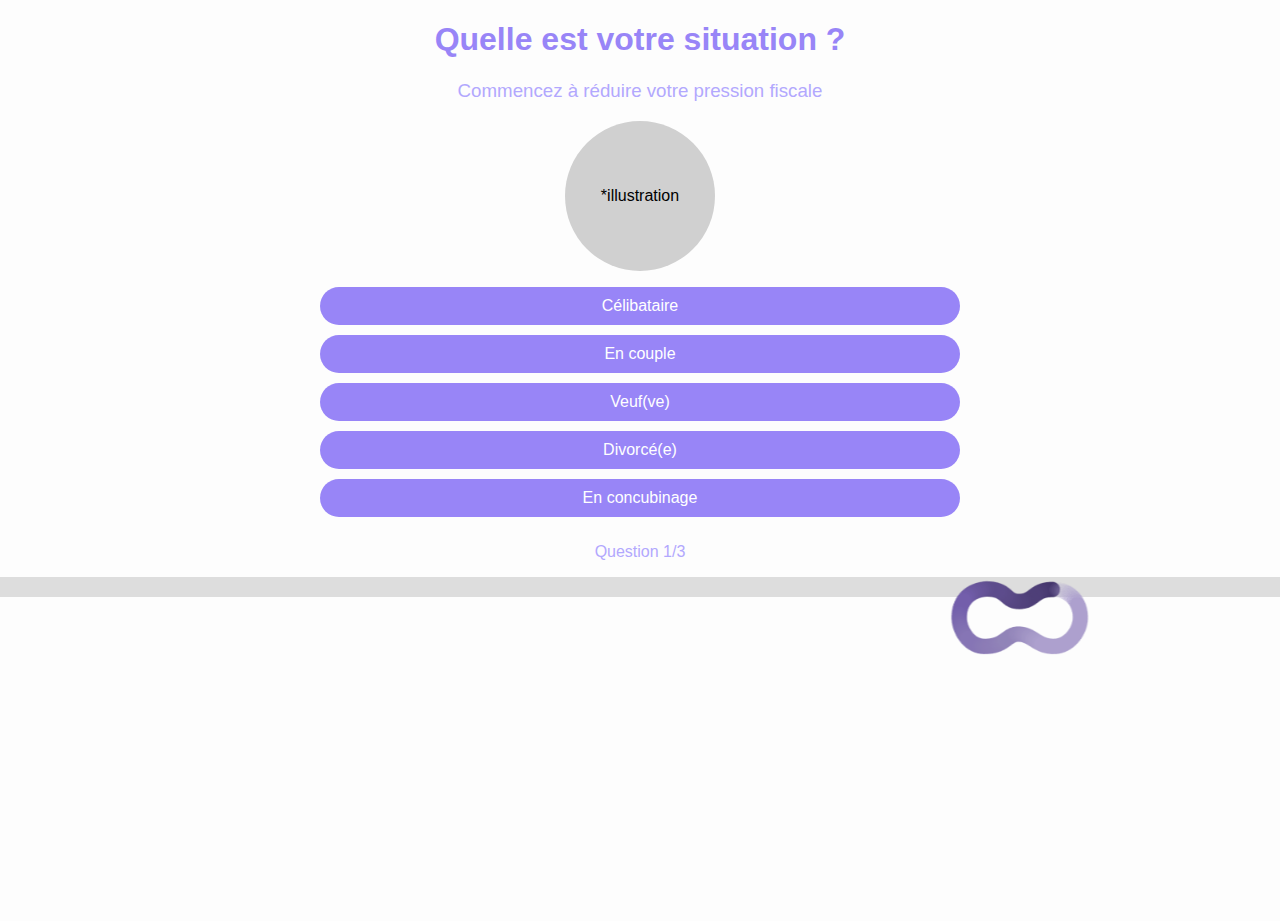
==== index.html @ 0e79bb0a "Add files via upload" ====
<!DOCTYPE html>
<html>

<head>
    <title>Fomrulaire Interfactif</title>
    <link rel="stylesheet" type="text/css" href="index.css">
</head>

<body>
    
    <!-- formulaire générale -->
    <div id="general"> 

        <!-- Form-1 -->
        <div id="form-1">
            <h1>Quelle est votre situation ?</h1>
            <h3>Commencez à réduire votre pression fiscale</h3>

            <!-- illustration de la situation présenté -->
            <div class="img">
                <span>*illustration</span>
            </div>
            
            <!-- Creer un espacement -->
            <p id="espace"></p>

            <!-- choix possibles -->
            <div class="options">
                <button onclick="move()">Célibataire</button>
                <button onclick="move()">En couple</button>
                <button onclick="move()">Veuf(ve)</button>
                <button onclick="move()">Divorcé(e)</button>
                <button onclick="move()">En concubinage</button>
            </div>

            <!-- gif animé qui imite le symbole de l'infini -->
            <div class="loading">
                <img src="chooze-loading.gif" alt="mon gif-loading...">
            </div>

            <!-- Numéro de la question en cours -->
            <p id="QT" class="hidden-lasted">Question 1/3</p>
            
            <!-- Barre de progression -->
            <div id="progress-bar-container">
                <div id="progress-bar"></div>
            </div>
        </div>
        
        <!-- Creer un espacement -->
        <p id="espace"></p>

        <!-- Form-2 -->
        <div id="form-2" class="hidden">
            <h1>Quel est votre âge ?</h1>
            <h3>Commencez à réduire votre pression fiscale</h3>

            <div class="img">
                <span>*illustration</span>
            </div>
            <p id="espace"></p>


            <div class="options">
                <button onclick="move()">18-25</button>
                <button onclick="move()">26-40</button>
                <button onclick="move()">41-55</button>
                <button onclick="move()">55+</button>
            </div>
            <div class="loading">
                <img src="chooze-loading.gif" alt="mon gif-loading...">
            </div>

            <p id="QT" class="hidden-lasted">Question 1/3</p>
            <!-- Barre de progression -->
            <div id="progress-bar-container">
                <div id="progress-bar"></div>
            </div>
        </div>

        <!-- Form-3 -->
        <div id="form-3" class="hidden">
            <h1>Combien d'enfants avez-vous à charge ?</h1>
            <h3>Commencez à réduire votre pression fiscale</h3>

            <div class="img">
                <span>*illustration</span>
            </div>
            <p id="espace"></p>

            <div class="options">
                <button onclick="move()">0</button>
                <button onclick="move()">1</button>
                <button onclick="move()">2</button>
                <button onclick="move()">3+</button>
            </div>
            <div class="loading">
                <img src="chooze-loading.gif" alt="mon gif-loading...">
            </div>
            <p id="QT" class="hidden-lasted">Question 1/3</p>
            <!-- Barre de progression -->
            <div id="progress-bar-container">
                <div id="progress-bar"></div>
            </div>
        </div>

        <!-- GIF de chargement -->
        <div id="loading-gif" class="hidden-gif">
            <img src="chooze-logo-anime.gif" alt="Chargement...">
        </div>
    </div>
    
    <script src="index.js"></script>
</body>

</html>
---- index.css ----
body {
    font-family: Arial, sans-serif;
    margin: 20px;
    background-color: #fdfdfd;
    position: relative;
    min-height: 100vh;
    padding: 0;
    margin: 0;
}

h1 {
    text-align: center;
    color: #9885F7;

}

h2 {
    margin-top: 0;
    color: #9885F7;
    text-align: center;
}
h3 {
    margin-top: 0;
    color: #b2a8fe;
    text-align: center;
    font-weight: lighter;
}

#form-1 {
    align-items: center;
}

#form-2 {
    align-items: center;
}

#form-3 {
    align-items: center;
}

.options {
    display: flex;
    flex-direction: column;
    flex-wrap: wrap;
    justify-content: space-between;
    margin-top: 10px;
}

.loading{
    position: fixed;
    top: 35%;
    right: 0px;
    left: 55%;
    transform: scale(0.2); /* Réduire la taille du gif de 50%*/
}

.hidden {
    display: none;
}
.hidden-gif {
    display: none;
}
.hidden-last {
    display: none;
}
.img {
    text-align: center;
    margin-left: auto;
    margin-right: auto;
    width: 50%;
    /* Vous pouvez ajuster cette valeur en fonction de vos besoins */
    width: 150px;
    height: 150px;
    border-radius: 50%;
    background-color: rgb(208, 208, 208);
    display: flex;
    justify-content: center;
    align-items: center;
}
.img span {
    font-size: 16px;
    color: #000000;
}

button {
    padding: 10px 20px;
    margin-bottom: 10px;
    border: none;
    background-color: #9885F7;
    color: #fff;
    font-size: 16px;
    cursor: pointer;
    transition: background-color 0.3s ease;
    border-radius: 20px;
    display: inline-block;
    align-self:center;
    width:50% ;
}

button:hover {
    background-color: #7e72d8;
}

button:disabled {
    cursor: not-allowed;
}

button.correct {
    background-color: #60b961;
    color: #fff;
}

button.incorrect {
    background-color: #e65f5f;
    color: #fff;
}

p {
    text-align: center;
    margin-left: auto;
    margin-right: auto;
    width: 50%;/* Vous pouvez ajuster cette valeur en fonction de vos besoins */
    color: #b2a8fe;
}

#QT {
    text-align: center;
}

#results {
    border: 1px solid #ccc;
    background-color: #fff;
    padding: 20px;
    box-shadow: 0px 2px 5px rgba(0, 0, 0, 0.1);
    display: none;
}

#results h2 {
    margin-top: 0;
    color: #555;
}

#score {
    font-size: 20px;
    font-weight: bold;
    text-align: center;
    margin-top: 10px;
    color: #333;
}
/* Styliser la barre de progression */
#progress-bar-container {
    background-color: #ddd;
    height: 20px;
    margin-bottom: 20px;
}

#progress-bar {
    background-color: #9885F7;
    height: 100%;
    width: 0%;
    transition: width 0.3s ease;
}
#general{
    
}
footer {
    flex-shrink: 0;/* Cette ligne assure que le pied de page ne rétrécira pas s'il n'y a pas assez de contenu pour remplir la page. */
}
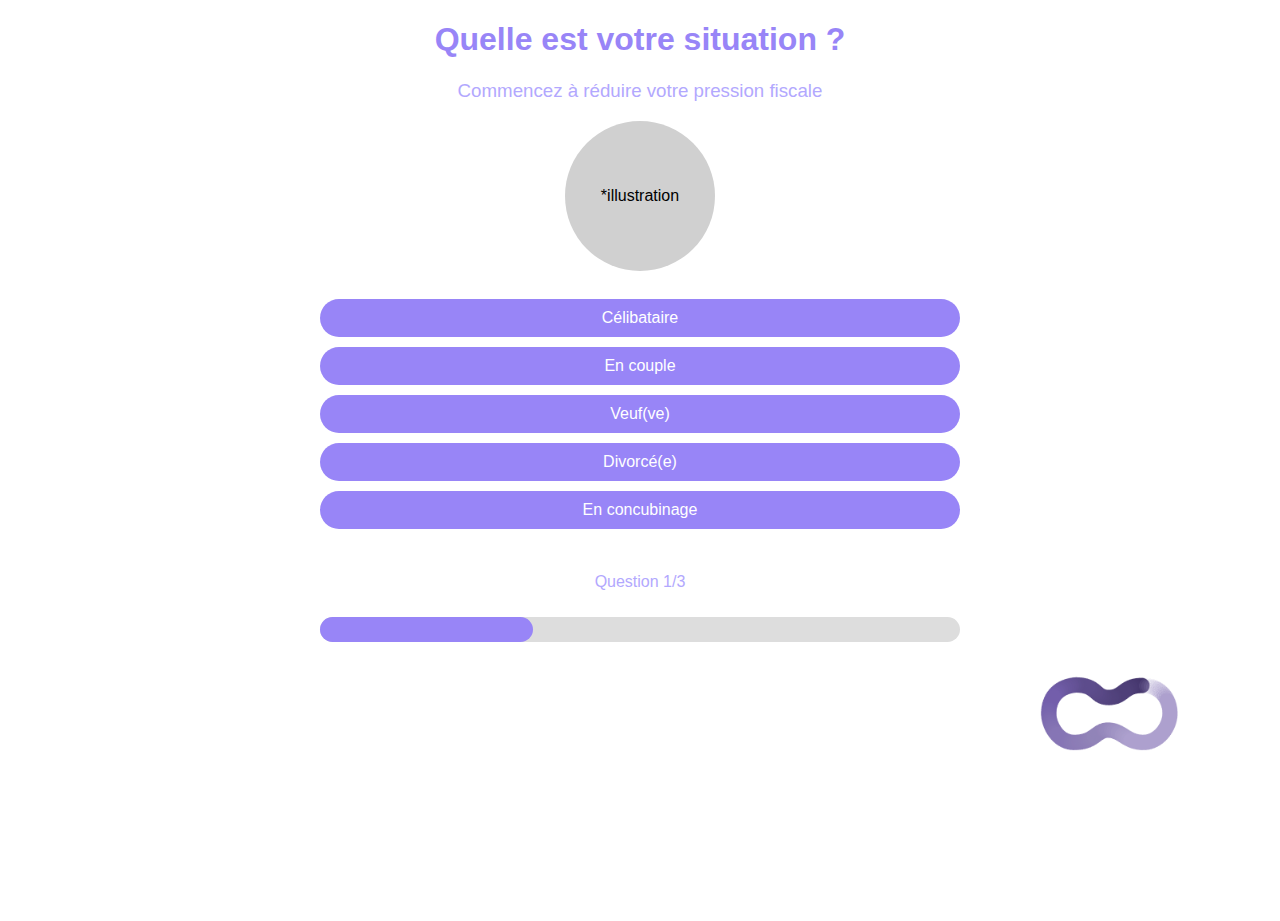
==== commit e89c768f: "Update files" ====
--- a/index.html
+++ b/index.html
@@ -8,9 +8,8 @@
 
 <body>
     
-    <!-- formulaire générale -->
-    <div id="general"> 
-
+    <!-- formulaires généraux -->
+    <div id="general-form">
         <!-- Form-1 -->
         <div id="form-1">
             <h1>Quelle est votre situation ?</h1>
@@ -22,7 +21,7 @@
             </div>
             
             <!-- Creer un espacement -->
-            <p id="espace"></p>
+            <br>
 
             <!-- choix possibles -->
             <div class="options">
@@ -38,17 +37,12 @@
                 <img src="chooze-loading.gif" alt="mon gif-loading...">
             </div>
 
+            <br>
+
             <!-- Numéro de la question en cours -->
-            <p id="QT" class="hidden-lasted">Question 1/3</p>
+            <p id="QT-1">Question 1/3</p>
             
-            <!-- Barre de progression -->
-            <div id="progress-bar-container">
-                <div id="progress-bar"></div>
-            </div>
         </div>
-        
-        <!-- Creer un espacement -->
-        <p id="espace"></p>
 
         <!-- Form-2 -->
         <div id="form-2" class="hidden">
@@ -58,8 +52,8 @@
             <div class="img">
                 <span>*illustration</span>
             </div>
-            <p id="espace"></p>
-
+            
+            <br>
 
             <div class="options">
                 <button onclick="move()">18-25</button>
@@ -67,15 +61,19 @@
                 <button onclick="move()">41-55</button>
                 <button onclick="move()">55+</button>
             </div>
+
+            <!-- gif animé qui imite le symbole de l'infini -->
             <div class="loading">
                 <img src="chooze-loading.gif" alt="mon gif-loading...">
             </div>
 
-            <p id="QT" class="hidden-lasted">Question 1/3</p>
-            <!-- Barre de progression -->
-            <div id="progress-bar-container">
-                <div id="progress-bar"></div>
-            </div>
+            <br>
+            <br>
+            <br>
+            
+            <!-- Numéro de la question en cours -->
+            <p id="QT-2">Question 1/3</p>
+            
         </div>
 
         <!-- Form-3 -->
@@ -86,7 +84,8 @@
             <div class="img">
                 <span>*illustration</span>
             </div>
-            <p id="espace"></p>
+            
+            <br>
 
             <div class="options">
                 <button onclick="move()">0</button>
@@ -94,22 +93,32 @@
                 <button onclick="move()">2</button>
                 <button onclick="move()">3+</button>
             </div>
+            <!-- gif animé qui imite le symbole de l'infini -->
             <div class="loading">
                 <img src="chooze-loading.gif" alt="mon gif-loading...">
             </div>
-            <p id="QT" class="hidden-lasted">Question 1/3</p>
-            <!-- Barre de progression -->
-            <div id="progress-bar-container">
-                <div id="progress-bar"></div>
-            </div>
+            
+            <br>
+
+            <!-- Numéro de la question en cours -->
+            <p id="QT-3">Question 1/3</p>
+
         </div>
 
-        <!-- GIF de chargement -->
-        <div id="loading-gif" class="hidden-gif">
-            <img src="chooze-logo-anime.gif" alt="Chargement...">
-        </div>
+        <!-- Barre de progression -->
+            <div id="center-container">
+                <div class="progress-bar-container" id ="hidden-container">
+                    <div id="progress-bar"></div>
+                </div>
+            </div>
+            
     </div>
-    
+
+    <!-- GIF de chargement -->
+    <div id="loading-gif" class="hidden-gif">
+        <img src="chooze-logo-anime.gif" alt="Chargement...">
+    </div>
+
     <script src="index.js"></script>
 </body>
 
--- a/index.css
+++ b/index.css
@@ -1,68 +1,25 @@
 body {
     font-family: Arial, sans-serif;
     margin: 20px;
-    background-color: #fdfdfd;
+    background-color: #ffffff;
     position: relative;
     min-height: 100vh;
     padding: 0;
     margin: 0;
+    margin-bottom: 0%;
 }
 
 h1 {
     text-align: center;
     color: #9885F7;
-
 }
 
-h2 {
-    margin-top: 0;
-    color: #9885F7;
-    text-align: center;
-}
 h3 {
-    margin-top: 0;
     color: #b2a8fe;
     text-align: center;
     font-weight: lighter;
 }
 
-#form-1 {
-    align-items: center;
-}
-
-#form-2 {
-    align-items: center;
-}
-
-#form-3 {
-    align-items: center;
-}
-
-.options {
-    display: flex;
-    flex-direction: column;
-    flex-wrap: wrap;
-    justify-content: space-between;
-    margin-top: 10px;
-}
-
-.loading{
-    position: fixed;
-    top: 35%;
-    right: 0px;
-    left: 55%;
-    transform: scale(0.2); /* Réduire la taille du gif de 50%*/
-}
-
-.hidden {
-    display: none;
-}
-.hidden-gif {
-    display: none;
-}
-.hidden-last {
-    display: none;
-}
 .img {
     text-align: center;
     margin-left: auto;
@@ -77,17 +34,72 @@
     justify-content: center;
     align-items: center;
 }
+
 .img span {
     font-size: 16px;
     color: #000000;
 }
+
+.options {
+    display: flex;
+    flex-direction: column;
+    flex-wrap: wrap;
+    justify-content: space-between;
+    margin-top: 10px;
+}
+
+.loading{
+    position: absolute;
+    bottom: 50%;
+    top: 70%;
+    right: 60%;
+    left: 80%;
+    transform: scale(0.2); /* Réduire la taille du gif de 50%*/
+}
+
+#QT-1,
+#QT-2,
+#QT-3 {
+    text-align: center;
+}
+
+/* Styliser la barre de progression */
+
+#center-container{
+    display: flex;
+    justify-content: center;
+    align-items: center;
+    height: 5vh;
+    width: 100%;
+    
+    
+}
+
+.progress-bar-container {
+     background-color: #ddd;
+     border-radius: 20px;
+     height: 25px;
+     width: 50%;
+     display: flex;
+}
+
+.progress-bar-container #progress-bar {
+    position: absolute;
+    height: 25px;
+    width: 16.66%;
+    border-radius: 20px;
+    background-color: #9885F7;
+    transition: width 0.5s ease;
+}
+
+
 
 button {
     padding: 10px 20px;
     margin-bottom: 10px;
     border: none;
     background-color: #9885F7;
-    color: #fff;
+    color: #ffffff;
     font-size: 16px;
     cursor: pointer;
     transition: background-color 0.3s ease;
@@ -98,21 +110,13 @@
 }
 
 button:hover {
-    background-color: #7e72d8;
+    background-color: #ffffff;
+    color: #9885F7;
+    border: 1px solid #9885F7;
 }
 
 button:disabled {
     cursor: not-allowed;
-}
-
-button.correct {
-    background-color: #60b961;
-    color: #fff;
-}
-
-button.incorrect {
-    background-color: #e65f5f;
-    color: #fff;
 }
 
 p {
@@ -123,46 +127,10 @@
     color: #b2a8fe;
 }
 
-#QT {
-    text-align: center;
-}
-
-#results {
-    border: 1px solid #ccc;
-    background-color: #fff;
-    padding: 20px;
-    box-shadow: 0px 2px 5px rgba(0, 0, 0, 0.1);
+.hidden {
     display: none;
 }
 
-#results h2 {
-    margin-top: 0;
-    color: #555;
+.hidden-gif {
+    display: none;
 }
-
-#score {
-    font-size: 20px;
-    font-weight: bold;
-    text-align: center;
-    margin-top: 10px;
-    color: #333;
-}
-/* Styliser la barre de progression */
-#progress-bar-container {
-    background-color: #ddd;
-    height: 20px;
-    margin-bottom: 20px;
-}
-
-#progress-bar {
-    background-color: #9885F7;
-    height: 100%;
-    width: 0%;
-    transition: width 0.3s ease;
-}
-#general{
-    
-}
-footer {
-    flex-shrink: 0;/* Cette ligne assure que le pied de page ne rétrécira pas s'il n'y a pas assez de contenu pour remplir la page. */
-}